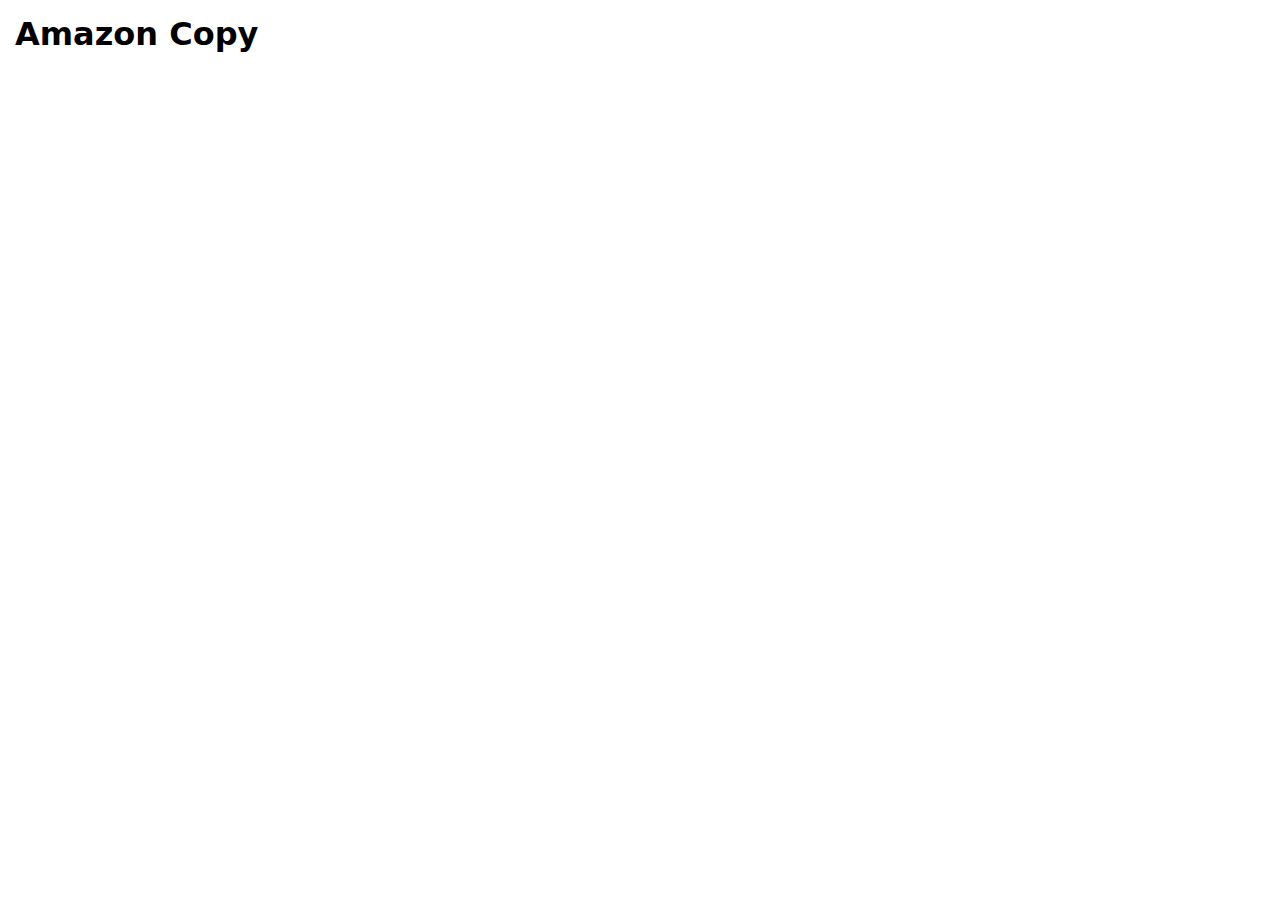
==== apps/amazon.html @ 316ded29 "new links" ====
<!DOCTYPE html>
<html lang="en">
<head>
    <meta charset="UTF-8">
    <meta name="viewport" content="width=device-width, initial-scale=1.0">
    
    <link rel="stylesheet" href="https://cdnjs.cloudflare.com/ajax/libs/font-awesome/6.0.0-beta3/css/all.min.css">

    <meta name="color-scheme" content="light dark"/>

    <link rel="shortcut icon" type="image/x-icon" href="">
    
    <link rel="stylesheet" href="../index.css">

    <title>Amazon Copy | commandC-commandV</title>
</head>
<body>

    <header>
        <h1>Amazon Copy</h1>
    </header>
    
</body>
</html>
---- index.css ----
* {
    box-sizing: border-box;
}

html {
    margin: auto;
    scroll-behavior: smooth;

    body {
        padding: 0;
        margin: 0 auto;
        cursor: default;
    
        font-family: system-ui;
        
    }

}


main {
    padding: 15px;
}

header {
    h1 {
        padding: 15px;
        margin: 0;
    }
}
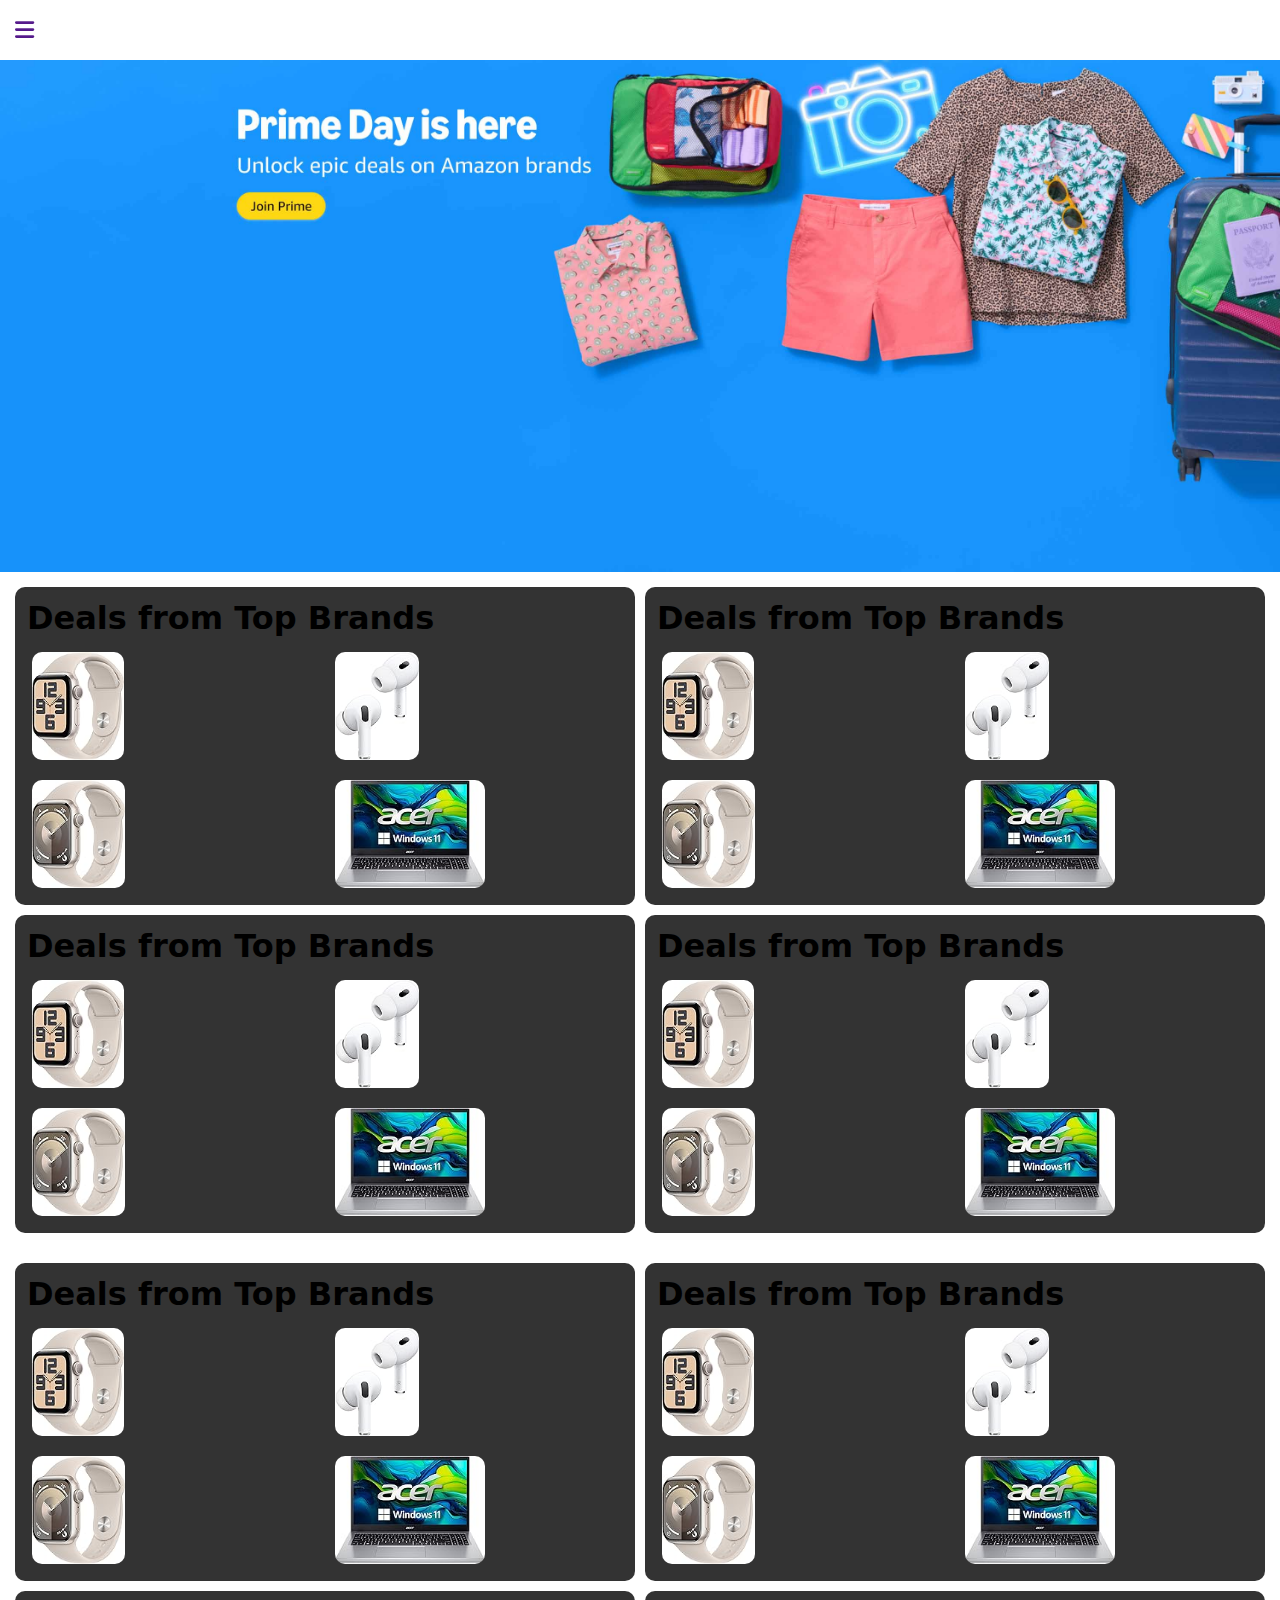
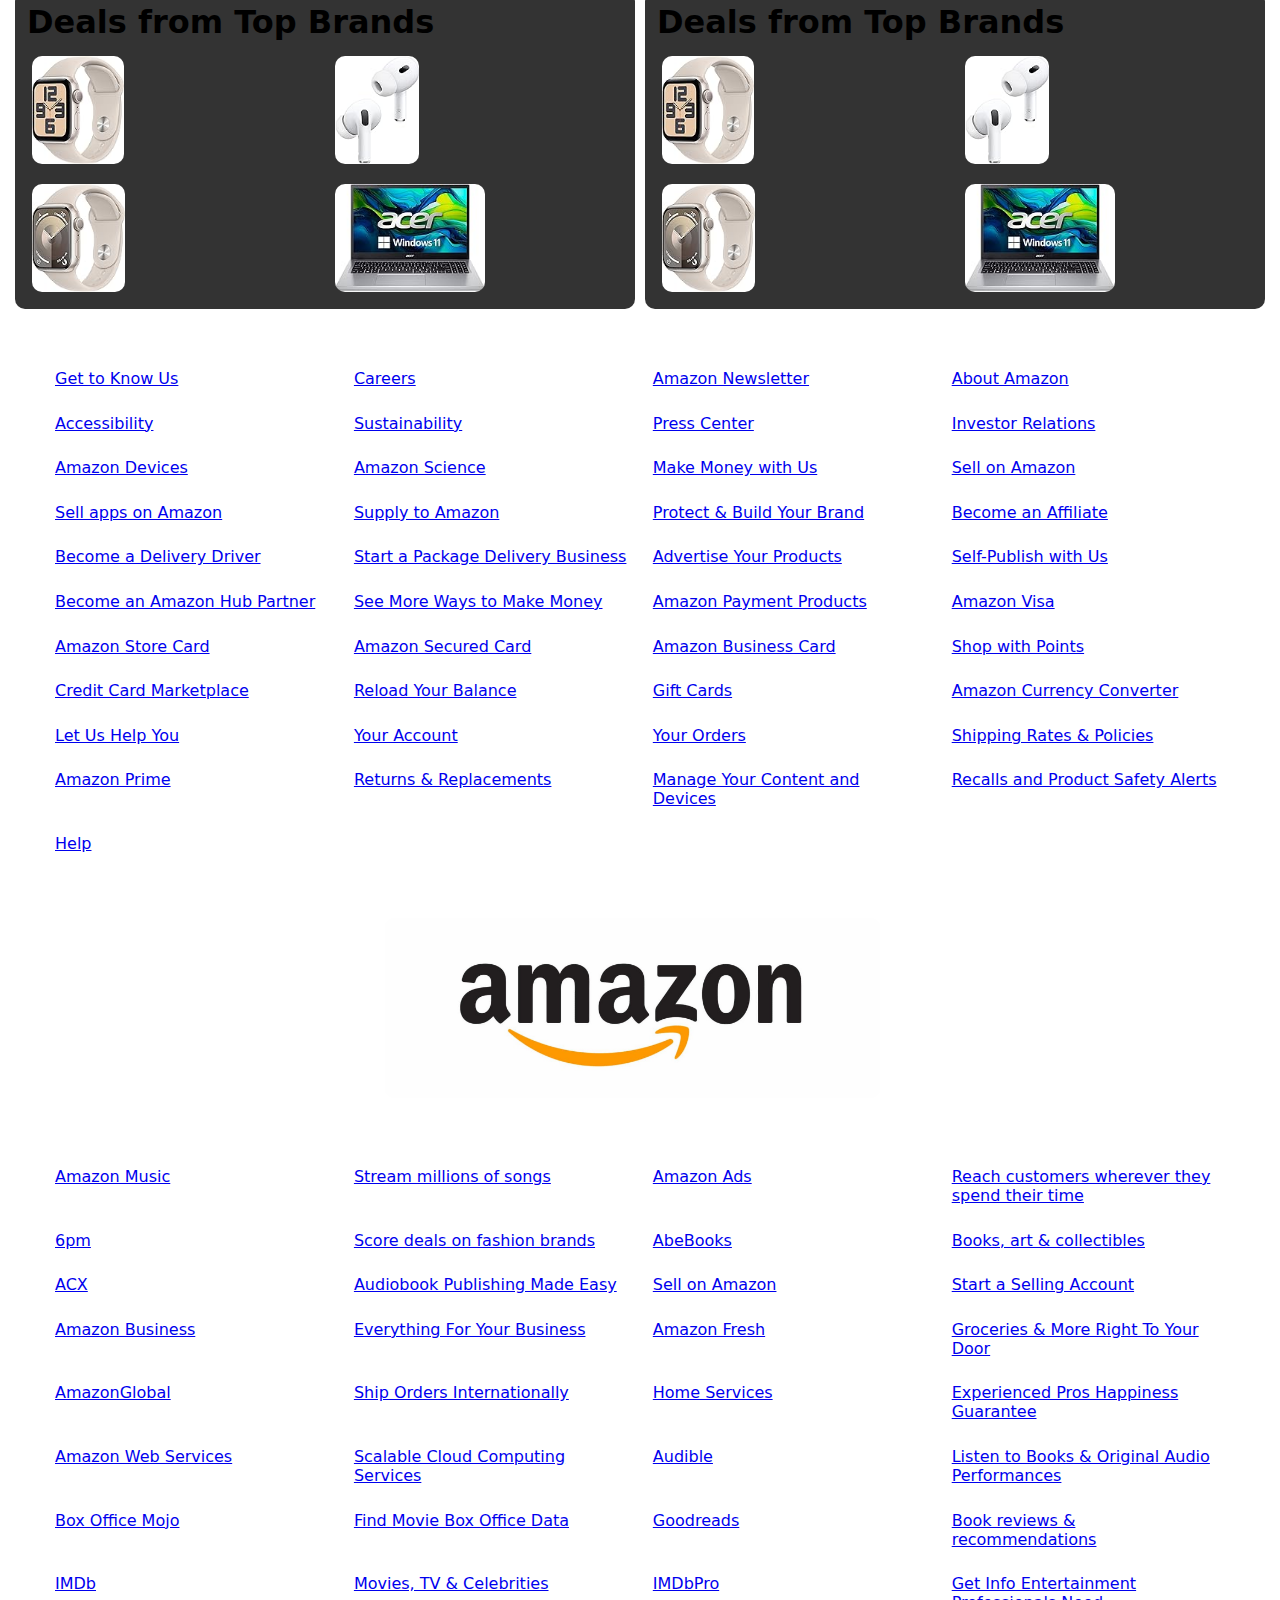
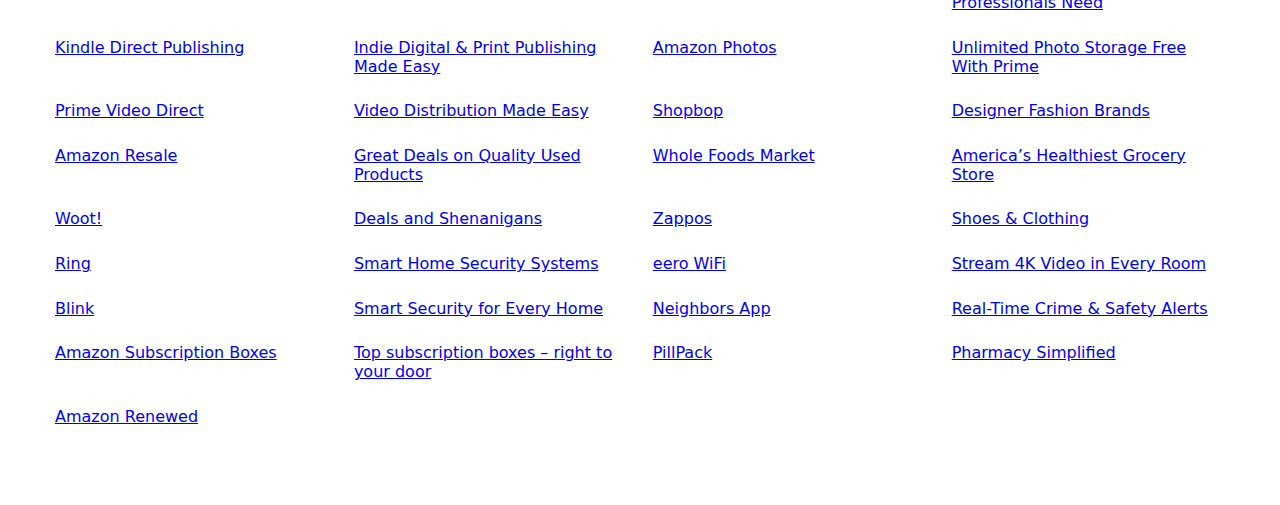
==== commit 656c4ed6: "new amazon fun" ====
--- a/apps/amazon.html
+++ b/apps/amazon.html
@@ -8,17 +8,323 @@
 
     <meta name="color-scheme" content="light dark"/>
 
-    <link rel="shortcut icon" type="image/x-icon" href="">
+    <link rel="shortcut icon" type="image/x-icon" href="amazon/logos/amazonLogoBW.png">
     
-    <link rel="stylesheet" href="../index.css">
+    <link rel="stylesheet" href="amazon.css">
 
     <title>Amazon Copy | commandC-commandV</title>
 </head>
 <body>
 
+    <nav>
+
+        <div class="menuBUTTON">
+            <a href="" id="menuIcon"><i class="fa-solid fa-bars"></i></a>
+            <a href=""><img src="amazon/logos/amazonLogoBW.png" alt=""></a>
+        </div>
+
+        <div class="topNav">
+
+
+            <a href=""><img src="amazon/logos/amazonLogoBW.png" alt=""></a>
+
+            <a href=""><i class="fa-solid fa-location-dot"></i> Delivering to.. <strong>Update Location</strong></a>
+
+            <input type="search" name="Search Amazon" id="mainSearch" placeholder="Search Amazon">
+
+            <a href=""><i class="fa-solid fa-language"></i> Language</a>
+
+            <a href=""><i class="fa-solid fa-user"></i> Hello, sign in.. <strong>Account & Lists</strong></a>
+
+            <a href=""><i class="fa-solid fa-receipt"></i> Returns & Orders</a>
+
+            <a href=""><i class="fa-solid fa-cart-shopping"></i> Cart</a>
+        </div>
+
+        <div class="bottomNav">
+            <a href="" id="menuIcon"><i class="fa-solid fa-bars"></i></a>
+
+            <a href="">Prime Day Deals</a>
+
+            <a href="">Medical Care</a>
+
+            <a href="">Best Sellers</a>
+
+            <a href="">Amazon Basics</a>
+
+            <a href="">Prime</a>
+
+            <a href="">New Releases</a>
+
+            <a href="">Whole Foods</a>
+
+            <a href="">Music</a>
+
+            <a href="">Customer Service</a>
+
+            <a href="">Amazon HOME</a>
+
+            <a href="">Registry</a>
+
+            <a href="">Books</a>
+
+            <a href="">Pharmacy</a>
+
+            <a href="">Gift Cards</a>
+
+            <a href="">Fashion</a>
+
+            <a href="">Smart Home</a>
+
+            <a href="">Shop Prime Day Deals</a>
+
+
+        </div>
+    </nav>
+    
     <header>
-        <h1>Amazon Copy</h1>
+
+        <div class="carousel">
+            <div class="carousel-inner">
+                <div class="carousel-item active">
+                    <img src="amazon/amazonBrands.jpg" alt="Image 1">
+                </div>
+                <div class="carousel-item">
+                    <img src="amazon/amazonBrands.jpg" alt="Image 2">
+                </div>
+                <div class="carousel-item">
+                    <img src="amazon/epicDeals.jpg" alt="Image 3">
+                </div>
+                <div class="carousel-item">
+                    <img src="amazon/schoolDeals.jpg" alt="Image 4">
+                </div>
+                <div class="carousel-item">
+                    <img src="amazon/twoMonths.jpg" alt="Image 5">
+                </div>
+            </div>
+        </div>
+
     </header>
+
+    <script src="amazon/carousel.js"></script>
+
+    <main>
+
+        <section class="grid-four">
+
+            <article>
+                <h1>Deals from Top Brands</h1>
+                <div class="grid-two">
+                    <img src="amazon/products/appleWatch1.jpg" alt="">
+                    <img src="amazon/products/appleAirProdsPro1.jpg" alt="">
+                    <img src="amazon/products/appleWatch2.jpg" alt="">
+                    <img src="amazon/products/acerLaptop.jpg" alt="">
+                </div>
+            </article>
+
+            <article>
+                <h1>Deals from Top Brands</h1>
+                <div class="grid-two">
+                    <img src="amazon/products/appleWatch1.jpg" alt="">
+                    <img src="amazon/products/appleAirProdsPro1.jpg" alt="">
+                    <img src="amazon/products/appleWatch2.jpg" alt="">
+                    <img src="amazon/products/acerLaptop.jpg" alt="">
+                </div>
+            </article>
+
+            <article>
+                <h1>Deals from Top Brands</h1>
+                <div class="grid-two">
+                    <img src="amazon/products/appleWatch1.jpg" alt="">
+                    <img src="amazon/products/appleAirProdsPro1.jpg" alt="">
+                    <img src="amazon/products/appleWatch2.jpg" alt="">
+                    <img src="amazon/products/acerLaptop.jpg" alt="">
+                </div>
+            </article>
+
+            <article>
+                <h1>Deals from Top Brands</h1>
+                <div class="grid-two">
+                    <img src="amazon/products/appleWatch1.jpg" alt="">
+                    <img src="amazon/products/appleAirProdsPro1.jpg" alt="">
+                    <img src="amazon/products/appleWatch2.jpg" alt="">
+                    <img src="amazon/products/acerLaptop.jpg" alt="">
+                </div>
+            </article>
+
+        </section>
+
+        <section class="grid-four">
+
+            <article>
+                <h1>Deals from Top Brands</h1>
+                <div class="grid-two">
+                    <img src="amazon/products/appleWatch1.jpg" alt="">
+                    <img src="amazon/products/appleAirProdsPro1.jpg" alt="">
+                    <img src="amazon/products/appleWatch2.jpg" alt="">
+                    <img src="amazon/products/acerLaptop.jpg" alt="">
+                </div>
+            </article>
+
+            <article>
+                <h1>Deals from Top Brands</h1>
+                <div class="grid-two">
+                    <img src="amazon/products/appleWatch1.jpg" alt="">
+                    <img src="amazon/products/appleAirProdsPro1.jpg" alt="">
+                    <img src="amazon/products/appleWatch2.jpg" alt="">
+                    <img src="amazon/products/acerLaptop.jpg" alt="">
+                </div>
+            </article>
+
+            <article>
+                <h1>Deals from Top Brands</h1>
+                <div class="grid-two">
+                    <img src="amazon/products/appleWatch1.jpg" alt="">
+                    <img src="amazon/products/appleAirProdsPro1.jpg" alt="">
+                    <img src="amazon/products/appleWatch2.jpg" alt="">
+                    <img src="amazon/products/acerLaptop.jpg" alt="">
+                </div>
+            </article>
+
+            <article>
+                <h1>Deals from Top Brands</h1>
+                <div class="grid-two">
+                    <img src="amazon/products/appleWatch1.jpg" alt="">
+                    <img src="amazon/products/appleAirProdsPro1.jpg" alt="">
+                    <img src="amazon/products/appleWatch2.jpg" alt="">
+                    <img src="amazon/products/acerLaptop.jpg" alt="">
+                </div>
+            </article>
+
+        </section>
+
+
+
+    </main>
+
+
+    <footer>
+
+        <div class="topFooter">
+            <ul>
+                <li><a href="#">Get to Know Us</a></li>
+                <li><a href="#">Careers</a></li>
+                <li><a href="#">Amazon Newsletter</a></li>
+                <li><a href="#">About Amazon</a></li>
+                <li><a href="#">Accessibility</a></li>
+                <li><a href="#">Sustainability</a></li>
+                <li><a href="#">Press Center</a></li>
+                <li><a href="#">Investor Relations</a></li>
+                <li><a href="#">Amazon Devices</a></li>
+                <li><a href="#">Amazon Science</a></li>
+                <li><a href="#">Make Money with Us</a></li>
+                <li><a href="#">Sell on Amazon</a></li>
+                <li><a href="#">Sell apps on Amazon</a></li>
+                <li><a href="#">Supply to Amazon</a></li>
+                <li><a href="#">Protect & Build Your Brand</a></li>
+                <li><a href="#">Become an Affiliate</a></li>
+                <li><a href="#">Become a Delivery Driver</a></li>
+                <li><a href="#">Start a Package Delivery Business</a></li>
+                <li><a href="#">Advertise Your Products</a></li>
+                <li><a href="#">Self-Publish with Us</a></li>
+                <li><a href="#">Become an Amazon Hub Partner</a></li>
+                <li><a href="#">See More Ways to Make Money</a></li>
+                <li><a href="#">Amazon Payment Products</a></li>
+                <li><a href="#">Amazon Visa</a></li>
+                <li><a href="#">Amazon Store Card</a></li>
+                <li><a href="#">Amazon Secured Card</a></li>
+                <li><a href="#">Amazon Business Card</a></li>
+                <li><a href="#">Shop with Points</a></li>
+                <li><a href="#">Credit Card Marketplace</a></li>
+                <li><a href="#">Reload Your Balance</a></li>
+                <li><a href="#">Gift Cards</a></li>
+                <li><a href="#">Amazon Currency Converter</a></li>
+                <li><a href="#">Let Us Help You</a></li>
+                <li><a href="#">Your Account</a></li>
+                <li><a href="#">Your Orders</a></li>
+                <li><a href="#">Shipping Rates & Policies</a></li>
+                <li><a href="#">Amazon Prime</a></li>
+                <li><a href="#">Returns & Replacements</a></li>
+                <li><a href="#">Manage Your Content and Devices</a></li>
+                <li><a href="#">Recalls and Product Safety Alerts</a></li>
+                <li><a href="#">Help</a></li>
+            </ul>
+        </div>
+
+        <div class="middleFooter">
+            <img src="amazon/logos/amazonFullLogo.jpg" alt="">
+        </div>
+
+        <div class="bottomFooter">
+            
+            <ul>
+                <li><a href="#">Amazon Music</a></li>
+                <li><a href="#">Stream millions of songs</a></li>
+                <li><a href="#">Amazon Ads</a></li>
+                <li><a href="#">Reach customers wherever they spend their time</a></li>
+                <li><a href="#">6pm</a></li>
+                <li><a href="#">Score deals on fashion brands</a></li>
+                <li><a href="#">AbeBooks</a></li>
+                <li><a href="#">Books, art & collectibles</a></li>
+                <li><a href="#">ACX</a></li>
+                <li><a href="#">Audiobook Publishing Made Easy</a></li>
+                <li><a href="#">Sell on Amazon</a></li>
+                <li><a href="#">Start a Selling Account</a></li>
+                <li><a href="#">Amazon Business</a></li>
+                <li><a href="#">Everything For Your Business</a></li>
+                <li><a href="#">Amazon Fresh</a></li>
+                <li><a href="#">Groceries & More Right To Your Door</a></li>
+                <li><a href="#">AmazonGlobal</a></li>
+                <li><a href="#">Ship Orders Internationally</a></li>
+                <li><a href="#">Home Services</a></li>
+                <li><a href="#">Experienced Pros Happiness Guarantee</a></li>
+                <li><a href="#">Amazon Web Services</a></li>
+                <li><a href="#">Scalable Cloud Computing Services</a></li>
+                <li><a href="#">Audible</a></li>
+                <li><a href="#">Listen to Books & Original Audio Performances</a></li>
+                <li><a href="#">Box Office Mojo</a></li>
+                <li><a href="#">Find Movie Box Office Data</a></li>
+                <li><a href="#">Goodreads</a></li>
+                <li><a href="#">Book reviews & recommendations</a></li>
+                <li><a href="#">IMDb</a></li>
+                <li><a href="#">Movies, TV & Celebrities</a></li>
+                <li><a href="#">IMDbPro</a></li>
+                <li><a href="#">Get Info Entertainment Professionals Need</a></li>
+                <li><a href="#">Kindle Direct Publishing</a></li>
+                <li><a href="#">Indie Digital & Print Publishing Made Easy</a></li>
+                <li><a href="#">Amazon Photos</a></li>
+                <li><a href="#">Unlimited Photo Storage Free With Prime</a></li>
+                <li><a href="#">Prime Video Direct</a></li>
+                <li><a href="#">Video Distribution Made Easy</a></li>
+                <li><a href="#">Shopbop</a></li>
+                <li><a href="#">Designer Fashion Brands</a></li>
+                <li><a href="#">Amazon Resale</a></li>
+                <li><a href="#">Great Deals on Quality Used Products</a></li>
+                <li><a href="#">Whole Foods Market</a></li>
+                <li><a href="#">America’s Healthiest Grocery Store</a></li>
+                <li><a href="#">Woot!</a></li>
+                <li><a href="#">Deals and Shenanigans</a></li>
+                <li><a href="#">Zappos</a></li>
+                <li><a href="#">Shoes & Clothing</a></li>
+                <li><a href="#">Ring</a></li>
+                <li><a href="#">Smart Home Security Systems</a></li>
+                <li><a href="#">eero WiFi</a></li>
+                <li><a href="#">Stream 4K Video in Every Room</a></li>
+                <li><a href="#">Blink</a></li>
+                <li><a href="#">Smart Security for Every Home</a></li>
+                <li><a href="#">Neighbors App</a></li>
+                <li><a href="#">Real-Time Crime & Safety Alerts</a></li>
+                <li><a href="#">Amazon Subscription Boxes</a></li>
+                <li><a href="#">Top subscription boxes – right to your door</a></li>
+                <li><a href="#">PillPack</a></li>
+                <li><a href="#">Pharmacy Simplified</a></li>
+                <li><a href="#">Amazon Renewed</a></li>
+            </ul>
+        </div>
+
+
+    </footer>
+
     
 </body>
 </html>--- a/apps/amazon.css
+++ b/apps/amazon.css
@@ -0,0 +1,297 @@
+* {
+    box-sizing: border-box;
+}
+
+html {
+    margin: auto;
+    scroll-behavior: smooth;
+
+    body {
+        padding: 0;
+        margin: 0 auto;
+        cursor: default;
+    
+        font-family: system-ui;
+        
+    }
+
+}
+
+i {
+    font-size: 22px;
+}
+
+
+
+
+
+nav {
+
+
+
+    margin: 0;
+    /* margin-inline: 25px; */
+    padding: 15px 25px;
+
+    /* display: flex; */
+    /* flex-direction: row; */
+    /* align-items: center; */
+    /* gap: 2vw; */
+
+    overflow: auto;
+
+    img {
+        max-height: 5vh;
+        filter: invert(1);
+    }
+
+    .topNav, .bottomNav {
+        display: flex;
+        flex-direction: row;
+        justify-content: space-between;
+        align-items: center;
+        gap: 1vw;
+
+        white-space: nowrap;
+    }
+
+    .menuBUTTON {
+        display: flex;
+        align-items: center;
+        gap: 2vw;
+
+        img {
+            max-height: 4vh;
+        }
+    }
+
+}
+
+
+@media screen and (min-width: 1500px) {
+    nav {
+        .menuBUTTON {
+            display: none;
+
+        }
+    }
+}
+
+@media screen and (max-width: 1499px) {
+    
+
+    nav {
+
+        .topNav, .bottomNav {
+            flex-direction: column;
+            justify-content: start;
+            align-items: start;
+        }
+    
+
+    }
+
+
+}
+
+
+main {
+    padding: 15px;
+
+}
+
+header {
+
+    /* height: 100vh; */
+    /* width: 100%; */
+
+    img {
+        max-height: 100%;
+        width: 100%;
+    }
+
+    .carousel {
+        position: relative;
+        /* width: 80%; */
+        /* max-width: 600px; */
+        overflow: hidden;
+    }
+    
+    .carousel-inner {
+        display: flex;
+        transition: transform 0.5s ease-in-out;
+    }
+    
+    .carousel-item {
+        min-width: 100%;
+        box-sizing: border-box;
+    }
+    
+    .carousel-item img {
+        width: 100%;
+        display: block;
+    }
+
+}
+
+
+section {
+
+    /* position: relative; */
+    /* bottom: 400px; */
+
+    max-width: 1400px;
+    margin: 0 auto;
+    margin-bottom: 30px;
+
+
+    
+    
+    article {
+        max-width: 400px;
+        border-radius: 10px;
+        box-shadow: 0px 0px 2px rgb(255, 255, 255);
+        background: rgba(20, 20, 20, 0.867);
+        padding: 12px;
+        overflow: hidden;
+        max-width: 100%;
+
+        h1 {
+            margin: 0;
+            margin-bottom: 10px;
+        }
+
+        img {
+            max-width: 100%;
+            max-height: 12vh;
+            object-fit:cover; 
+            border-radius: 10px;
+            margin: 5px;
+        }
+
+
+    }
+
+}
+
+@media screen and (min-width: 1600px) {
+    section {
+
+        position: relative;
+        bottom: 400px;
+    }
+}
+
+
+footer {
+
+    max-width: 1500px;
+    margin: 0 auto;
+    padding-bottom: 5vw;
+
+    img {
+        width: 90%;
+        /* max-width: 450px; */
+        max-height: 20vh;
+        object-fit: cover;
+        border-radius: 10px;
+        margin-inline: 20px;
+
+    }
+
+    .topFooter, .bottomFooter {
+        max-width: 1200px;
+        margin: 0 auto;
+        /* margin-bottom: 30px; */
+
+    }    
+
+    .topFooter ul, .bottomFooter ul {
+        display: grid;
+        grid-template-columns: repeat(4, minmax(150px, 2fr));
+        gap: 2vw;
+
+        margin: 0;
+        list-style-type: none;
+        padding: 15px;
+    }
+
+    .middleFooter {
+        max-width: 550px;
+        margin: 0 auto;
+
+        margin-top: 50px;
+        margin-bottom: 50px;
+    }
+}
+
+.grid-four {
+    display: grid;
+    grid-template-columns: repeat(4, minmax(max-content, 4fr));
+    gap: 10px; /* Adjust space between items */
+    padding: 0;
+    list-style-type: none; /* Remove default list bullets */
+}
+
+
+.grid-two {
+    display: grid;
+    grid-template-columns: repeat(2, minmax(max-content, 2fr));
+    gap: 10px; /* Adjust space between items */
+    padding: 0;
+    list-style-type: none; /* Remove default list bullets */
+}
+
+@media screen and (max-width: 1600px) {
+    
+    .grid-four {
+        grid-template-columns: repeat(2, minmax(max-content, 2fr));
+        
+    }
+
+    nav {
+        position: sticky;
+        top: 0;
+        z-index: 50;
+
+        padding: 10px 15px;
+
+        .topNav, .bottomNav {
+            display: none;
+        }
+
+
+    }
+
+
+
+
+}
+
+
+@media screen and (max-width: 800px) {
+    
+    .grid-four {
+        grid-template-columns: repeat(1, minmax(max-content, 2fr));
+        
+    }
+
+    footer {
+        .topFooter ul, .bottomFooter ul {
+            grid-template-columns: repeat(2, minmax(100px, 2fr));
+        }
+    }
+
+
+
+}
+
+
+@media screen and (prefers-color-scheme: dark) {
+    
+    nav {
+        background: rgb(40,40,40);
+    }
+
+
+}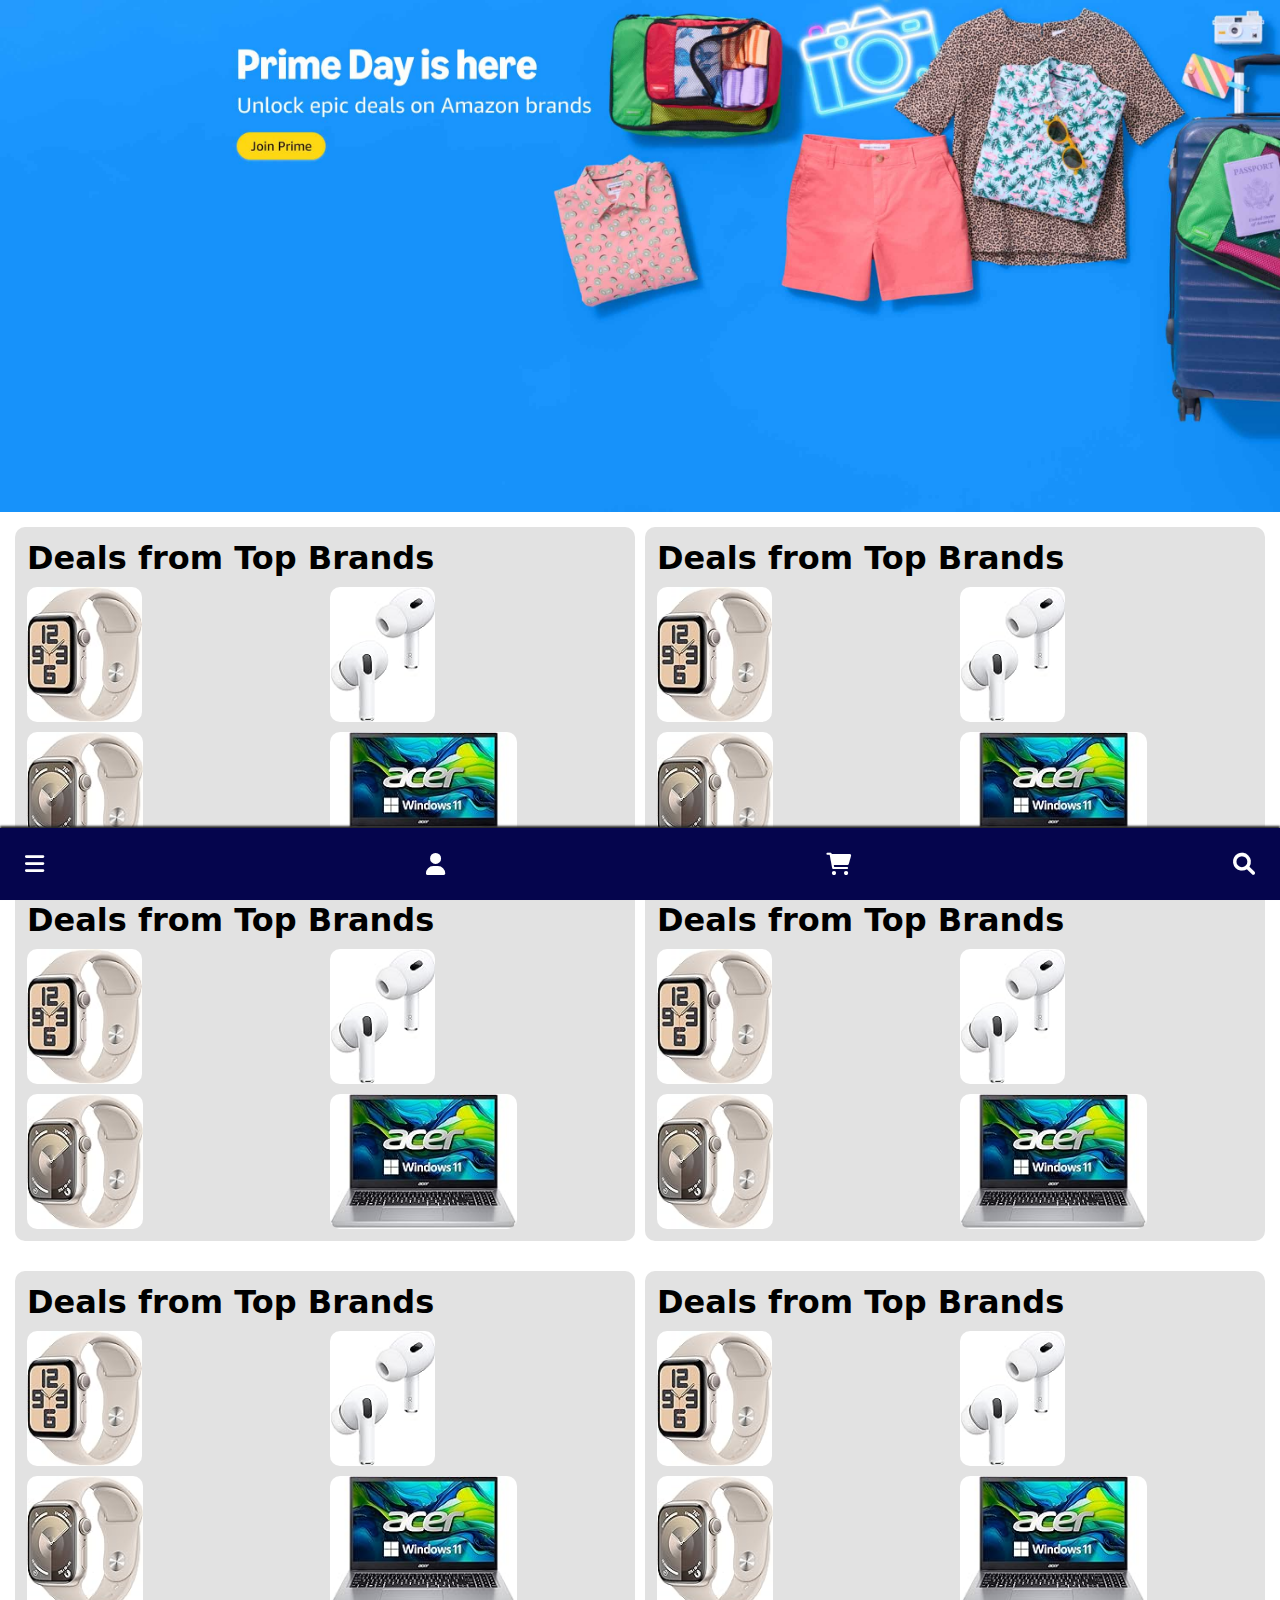
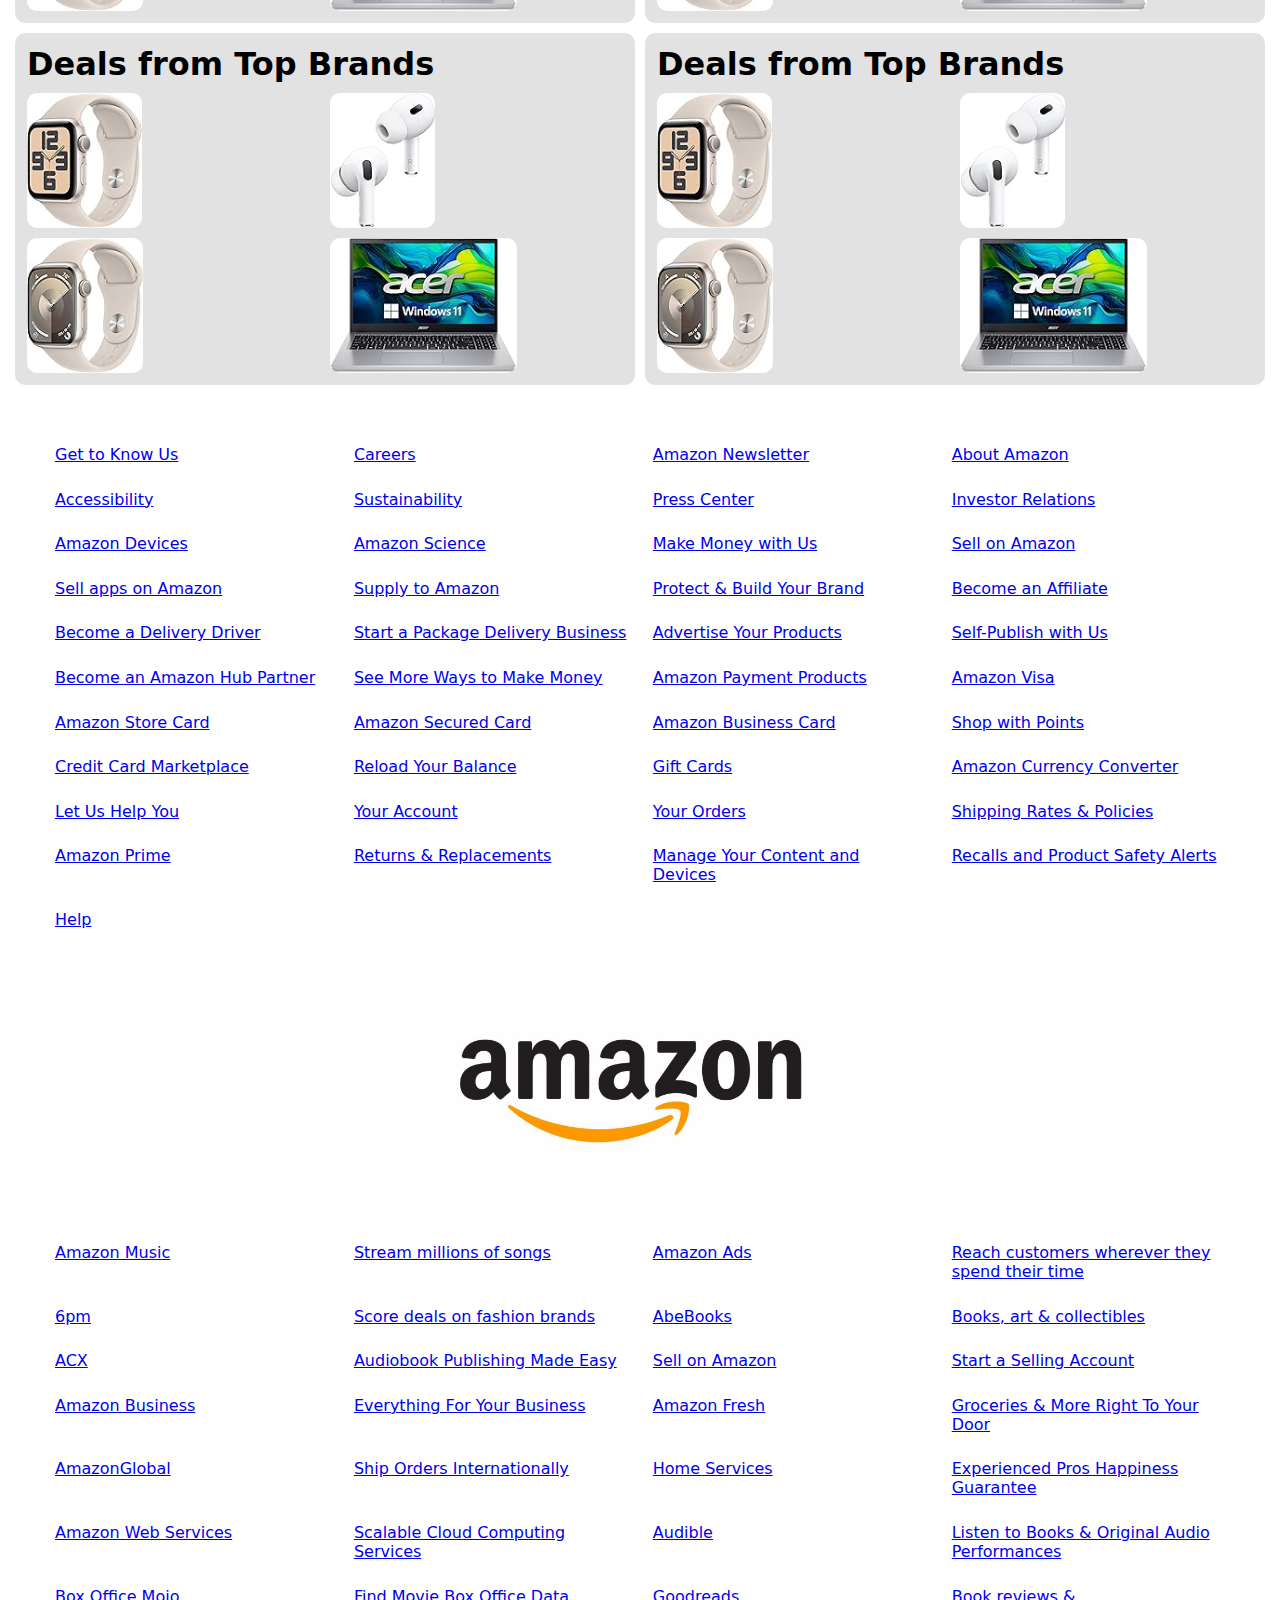
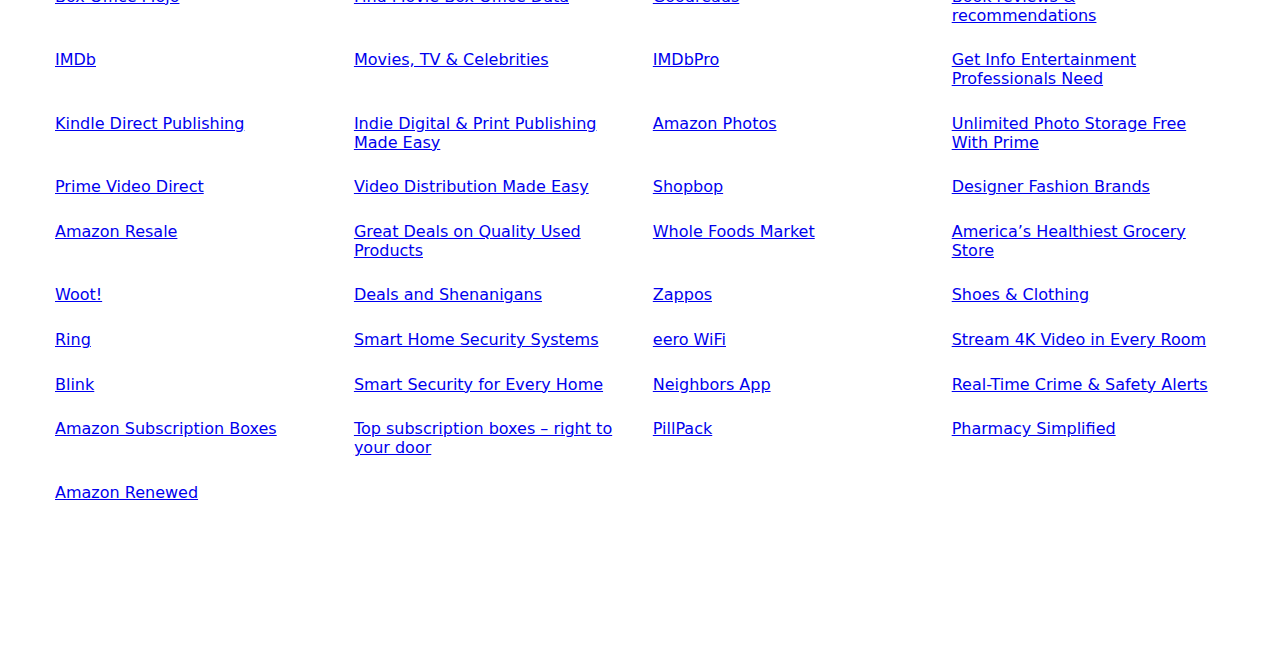
==== commit 495309b0: "amazon" ====
--- a/apps/amazon.html
+++ b/apps/amazon.html
@@ -16,19 +16,30 @@
 </head>
 <body>
 
+    <div class="mobileNav">
+        <a href="" id="menuIcon"><i class="fa-solid fa-bars"></i></a>
+        <!-- <a href=""><img src="amazon/logos/amazonLogoBW.png" alt=""></a> -->
+
+        <a href=""><i class="fa-solid fa-user"></i></a>
+
+        <a href=""><i class="fa-solid fa-cart-shopping"></i></a>
+
+        <a href=""><i class="fa-solid fa-magnifying-glass"></i></a>
+
+
+    </div>
+
     <nav>
 
-        <div class="menuBUTTON">
-            <a href="" id="menuIcon"><i class="fa-solid fa-bars"></i></a>
+
+
+        <div class="topNav">
+            
             <a href=""><img src="amazon/logos/amazonLogoBW.png" alt=""></a>
-        </div>
-
-        <div class="topNav">
-
-
-            <a href=""><img src="amazon/logos/amazonLogoBW.png" alt=""></a>
 
             <a href=""><i class="fa-solid fa-location-dot"></i> Delivering to.. <strong>Update Location</strong></a>
+            
+            <a href=""><i class="fa-solid fa-magnifying-glass"></i></a>
 
             <input type="search" name="Search Amazon" id="mainSearch" placeholder="Search Amazon">
 
--- a/apps/amazon.css
+++ b/apps/amazon.css
@@ -1,6 +1,8 @@
 * {
     box-sizing: border-box;
 }
+
+
 
 html {
     margin: auto;
@@ -27,7 +29,8 @@
 
 nav {
 
-
+    position: relative;
+    z-index: 10;
 
     margin: 0;
     /* margin-inline: 25px; */
@@ -41,8 +44,13 @@
     overflow: auto;
 
     img {
-        max-height: 5vh;
-        filter: invert(1);
+        max-height: 4vh;
+        /* filter: invert(1); */
+    }
+
+    a:link, a:visited {
+        display: flex;
+        gap: .5vw;
     }
 
     .topNav, .bottomNav {
@@ -54,44 +62,44 @@
 
         white-space: nowrap;
     }
-
-    .menuBUTTON {
+    
+
+    .topNav {
+        padding-bottom: 10px;
+    }
+
+
+
+}
+
+
+.mobileNav {
+    display: flex;
+    align-items: center;
+    justify-content: space-between;
+    width: 100%;
+    gap: 2vw;
+
+    padding: 25px;
+
+    img {
+        max-height: 4vh;
+    }
+
+    a:link, a:visited {
         display: flex;
-        align-items: center;
-        gap: 2vw;
-
-        img {
-            max-height: 4vh;
-        }
-    }
-
+        gap: .5vw;
+    }
 }
 
 
 @media screen and (min-width: 1500px) {
     nav {
-        .menuBUTTON {
+        .mobileNav {
             display: none;
 
         }
     }
-}
-
-@media screen and (max-width: 1499px) {
-    
-
-    nav {
-
-        .topNav, .bottomNav {
-            flex-direction: column;
-            justify-content: start;
-            align-items: start;
-        }
-    
-
-    }
-
-
 }
 
 
@@ -162,11 +170,11 @@
         }
 
         img {
-            max-width: 100%;
-            max-height: 12vh;
-            object-fit:cover; 
+            max-width: 15vw;
+            max-height: 15vh;
+            object-fit: cover;
             border-radius: 10px;
-            margin: 5px;
+            /* margin: 5px; */
         }
 
 
@@ -188,6 +196,7 @@
     max-width: 1500px;
     margin: 0 auto;
     padding-bottom: 5vw;
+    margin-bottom: 10vh;
 
     img {
         width: 90%;
@@ -227,7 +236,7 @@
 
 .grid-four {
     display: grid;
-    grid-template-columns: repeat(4, minmax(max-content, 4fr));
+    grid-template-columns: repeat(4, minmax(250px, 4fr));
     gap: 10px; /* Adjust space between items */
     padding: 0;
     list-style-type: none; /* Remove default list bullets */
@@ -242,37 +251,20 @@
     list-style-type: none; /* Remove default list bullets */
 }
 
-@media screen and (max-width: 1600px) {
+@media screen and (max-width: 1500px) {
     
     .grid-four {
         grid-template-columns: repeat(2, minmax(max-content, 2fr));
         
     }
 
-    nav {
-        position: sticky;
-        top: 0;
-        z-index: 50;
-
-        padding: 10px 15px;
-
-        .topNav, .bottomNav {
-            display: none;
-        }
-
-
-    }
-
-
-
-
 }
 
 
 @media screen and (max-width: 800px) {
     
     .grid-four {
-        grid-template-columns: repeat(1, minmax(max-content, 2fr));
+        grid-template-columns: repeat(2, minmax(100px, 2fr));
         
     }
 
@@ -287,11 +279,62 @@
 }
 
 
+@media screen and (prefers-color-scheme: light) {
+
+    nav, .mobileNav {
+        background-color: rgb(5, 5, 77);
+        box-shadow: 0px 2px 4px rgb(40,40,40);
+
+        img {
+            filter: invert(1);
+        }
+
+        a:link, a:visited {
+            color: white;
+            text-decoration: none;
+        }
+
+        
+    }
+
+    article {
+        background-color: rgba(71, 71, 71, 0.158) !important;
+        box-shadow: 0px 0px 3px rgba(71, 71, 71, 0.774);
+    }
+    
+}
+
+
 @media screen and (prefers-color-scheme: dark) {
     
-    nav {
+    nav, .mobileNav  {
         background: rgb(40,40,40);
-    }
-
-
-}+
+        img {
+            filter: invert(1);
+        }
+
+        a:link, a:visited {
+            color: white;
+            text-decoration: none;
+        }
+    }
+
+
+}
+
+
+
+
+
+.topNav, .bottomNav, nav {
+    display: none !important;
+}
+
+.mobileNav {
+    position: fixed;
+    bottom: 0;
+    z-index: 50;
+    box-shadow: 0px -2px 2px rgb(40,40,40);
+}
+
